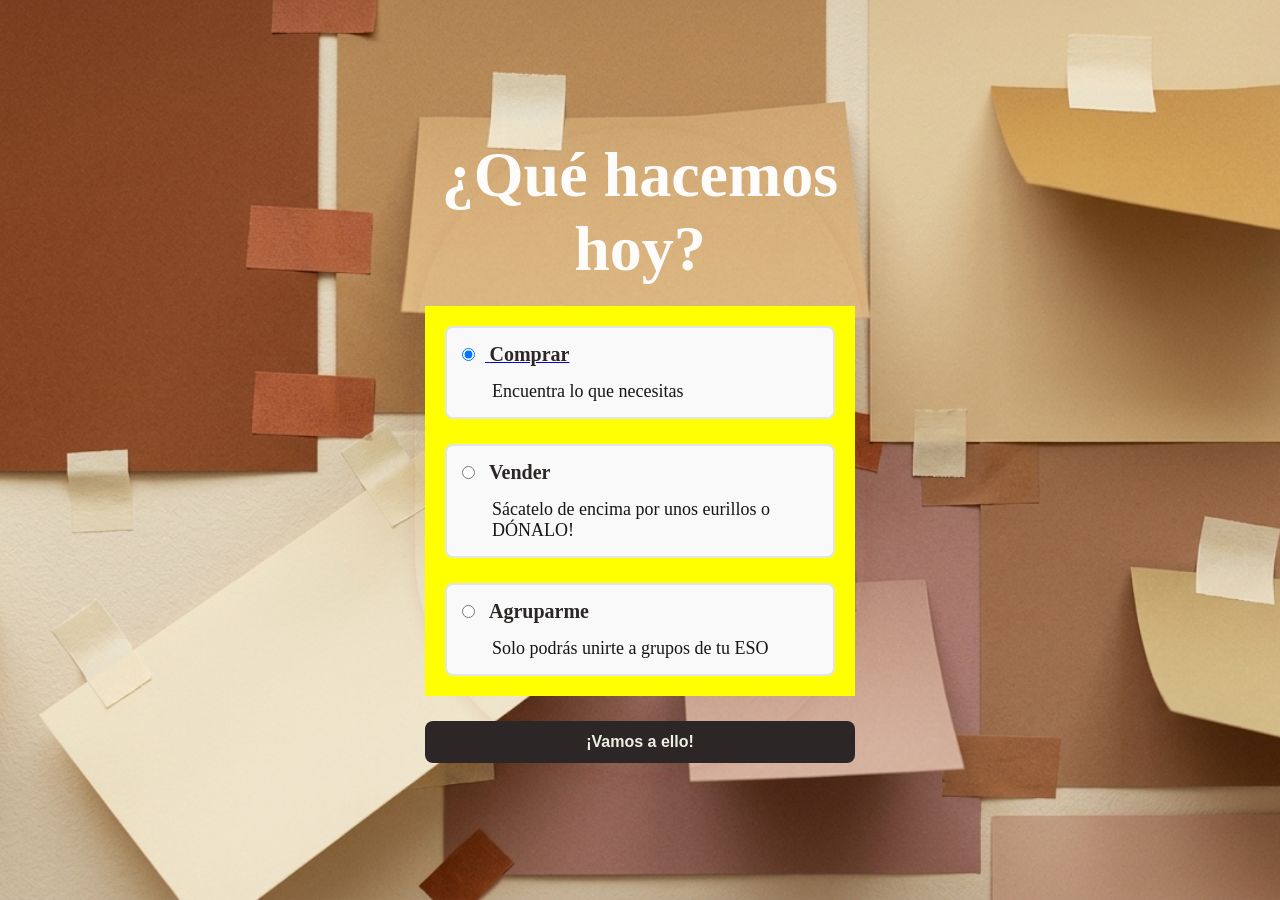
==== acceso.html @ 5b0c818c "Add files via upload" ====
<!DOCTYPE html>
<html lang="es">
<head>
  <meta charset="UTF-8">
  <meta name="viewport" content="width=device-width, initial-scale=1.0">
  <title>Página de Acceso</title>
  <style>
    * {
      box-sizing: border-box;
      margin: 0;
      padding: 0;
      font-family: Arial, sans-serif;
    }

    body {
      background-image: url('5.jpg');
      background-size: cover;
      display: flex;
      justify-content: center;
      align-items: center;
      min-height: 100vh;
    }

    .login-container {
      
      padding: 10px;
      border-radius: 222px;
      box-shadow: 0 4px 15px rgba(151, 40, 40, 0.1);
      width: 100%;
      max-width: 450px;
      text-align: center;
    }

    h1 {
      margin-bottom: 20px;
      color: #fefbfb;
      font-size: 64px;
      font-weight: bold;
      font-family: 'victoriana', cursive;
      display: flex;
      justify-content: center;
    }

    p {
      color: #666666;
      margin-bottom: 25px;
      font-size: 14px;
    }

    .funciones-box {
      display: flex;
      flex-direction: column;
      gap: 25px;
      margin-bottom: 25px;
      background-color:  #FFFF00;
      padding: 20px;
    }

    .opciones {
      background-color: #f9f9f9;
      border: 2px solid #e1e4e8;
      border-radius: 8px;
      padding: 15px;
      cursor: pointer;
      transition:  0.2s ease out;
      text-align: left;
      font-family: 'victoriana', cursive;
      grid-template-rows: 3fr 3fr;
      
    }

   
    .opciones:hover {
      border-color: rgb(220, 15, 15);
      background-color: #e3f7e8;
      transition: 0.2s ease-in-out;
    }

    .opciones input[type="radio"] {
      margin-right: 10px;
      cursor: pointer;
      font-family: 'victoriana', cursive;
    }


    .option-title {
      font-size: 20px;
      font-weight: bold;
      color: #2c2626;
      font-family: 'victoriana', cursive;
    }

    .option-desc {
      font-size: 18px;
      color: #171515;
      font-family: 'victoriana', cursive;
      margin-top: 15px;
      margin-left: 30px;
    }

    .btn-submit {
      width: 100%;
      background-color:  #2c2626;
      color: rgb(238, 240, 229);
      border: none;
      padding: 12px;
      border-radius: 8px;
      font-size: 16px;
      font-weight: bold;
      cursor: pointer;
      transition: background-color 0.2s ease;
    }

    .btn-submit:hover {
      background-color:#dd7513;
    }
  
  </style>
</head>
<body>

  <div class="login-container">
    <h1>¿Qué hacemos hoy?</h1>
    <form action="#" method="POST">
      <div class="funciones-box">
        <label class="opciones">
          <a href="serviciosnavegacion.html">
          <input type="radio" name="accion" value="comprador" CHECKED>
          <span class="option-title">Comprar</span>
          </a>
          <div class="option-desc">Encuentra lo que necesitas</div>
        </label>

        <label class="opciones">
          <input type="radio" name="accion" value="vendedor">
          <span class="option-title">Vender</span>
          <div class="option-desc">Sácatelo de encima por unos eurillos o DÓNALO!</div>
        </label>

        <label class="opciones">
          <input type="radio" name="accion" value="agrupado">
          <span class="option-title">Agruparme</span>
          <div class="option-desc">Solo podrás unirte a grupos de tu ESO</div>
        </label>
      </div>

      <button type="submit" class="btn-submit">¡Vamos a ello!</button>

    </form>
  </div>

</body>
</html>
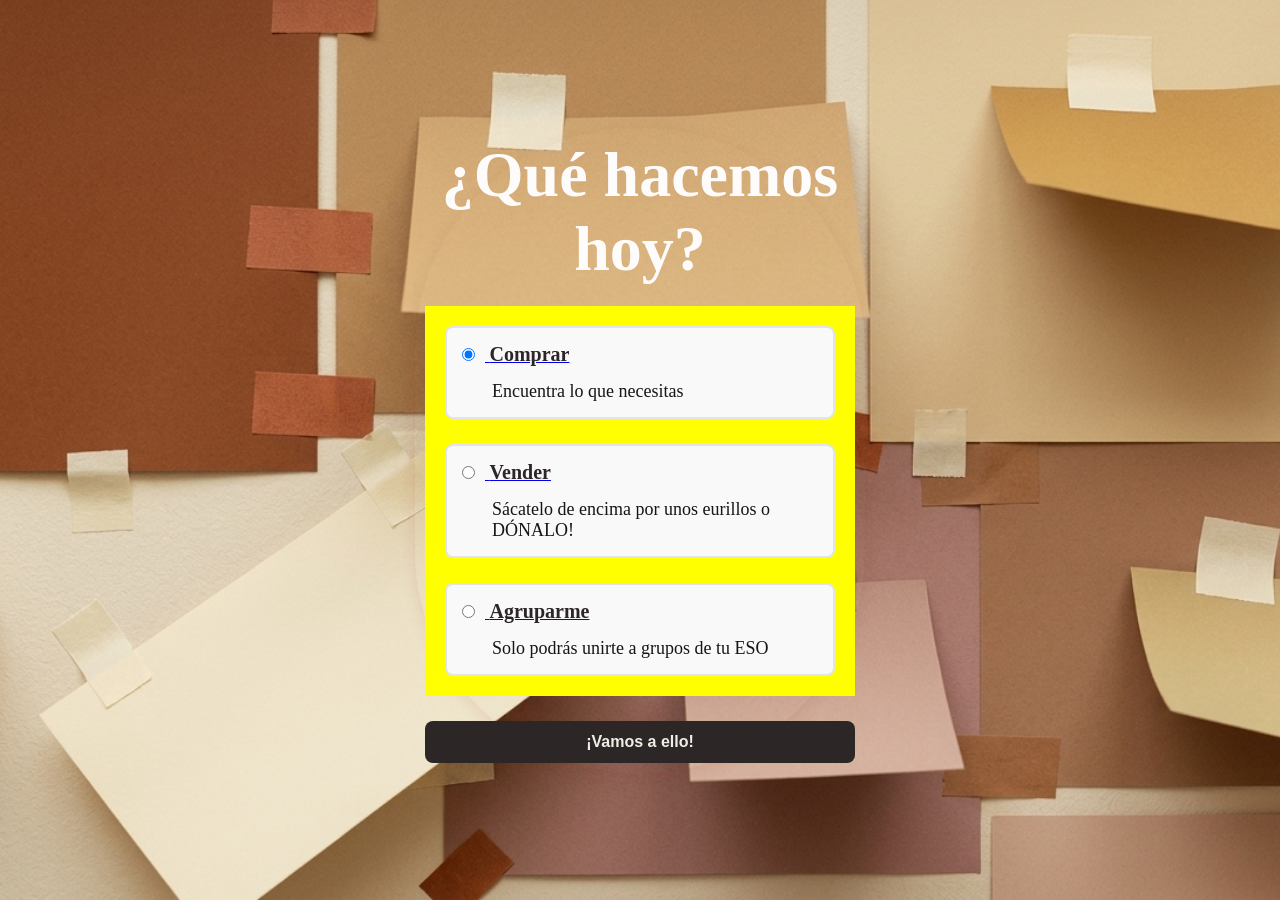
==== commit 77260b9a: "Refactor acceso.html with links in options Updated the HTML structure and added links to options." ====
--- a/acceso.html
+++ b/acceso.html
@@ -124,7 +124,7 @@
     <form action="#" method="POST">
       <div class="funciones-box">
         <label class="opciones">
-          <a href="serviciosnavegacion.html">
+          <a href="categorias.html">
           <input type="radio" name="accion" value="comprador" CHECKED>
           <span class="option-title">Comprar</span>
           </a>
@@ -132,19 +132,25 @@
         </label>
 
         <label class="opciones">
+          <a href="categorias.html">
           <input type="radio" name="accion" value="vendedor">
           <span class="option-title">Vender</span>
+          </a>
           <div class="option-desc">Sácatelo de encima por unos eurillos o DÓNALO!</div>
         </label>
 
         <label class="opciones">
+           <a href="categorias.html">
           <input type="radio" name="accion" value="agrupado">
           <span class="option-title">Agruparme</span>
+          </a>
           <div class="option-desc">Solo podrás unirte a grupos de tu ESO</div>
         </label>
       </div>
 
+      <a href="categorias.html">
       <button type="submit" class="btn-submit">¡Vamos a ello!</button>
+      </a>
 
     </form>
   </div>
